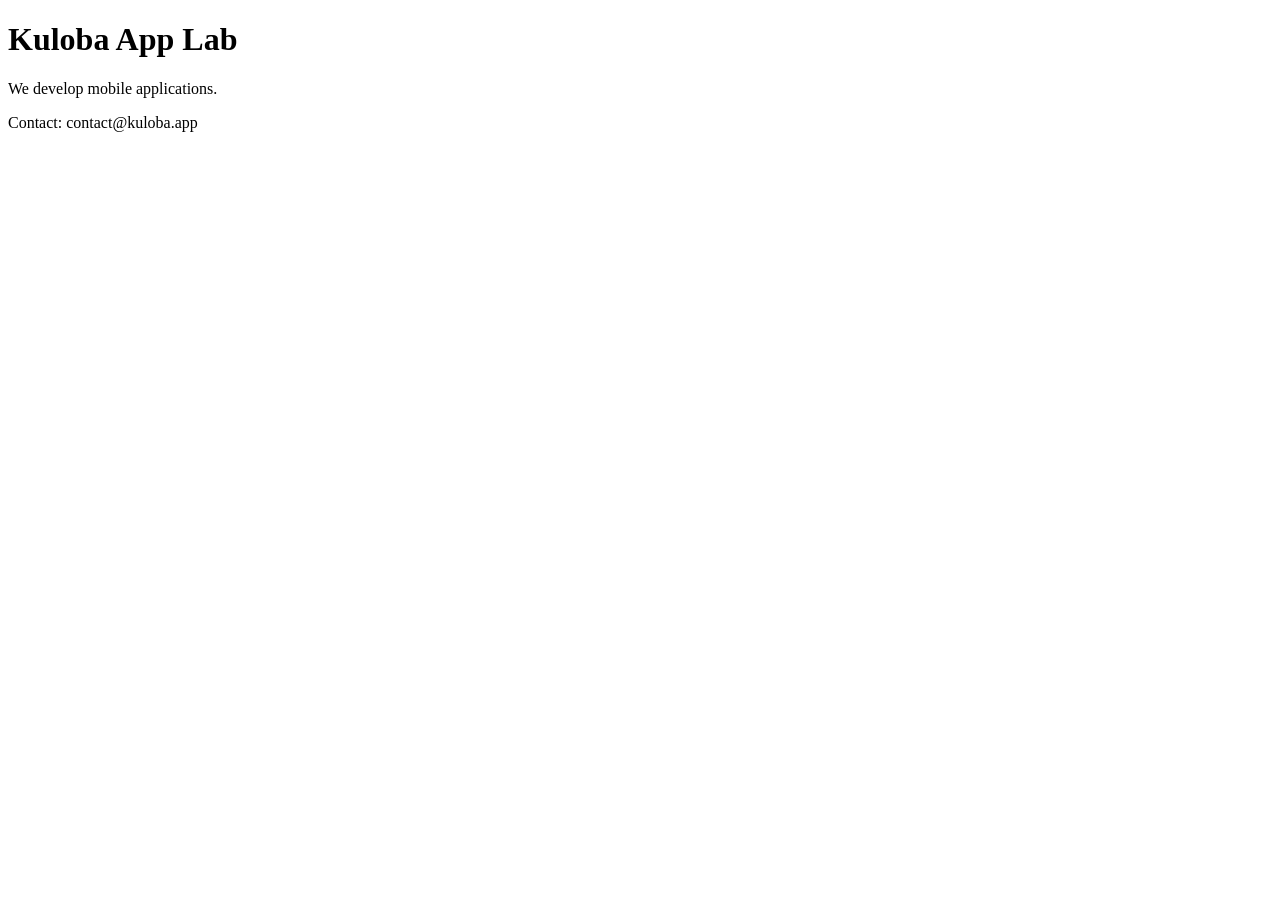
==== index.html @ 1ec1a7e4 "Add initial HTML structure for Kuloba App Lab" ====
<!DOCTYPE html>
<html lang="ja">
<head>
  <meta charset="UTF-8">
  <title>Kuloba App Lab</title>
</head>
<body>
  <h1>Kuloba App Lab</h1>
  <p>We develop mobile applications.</p>
  <p>Contact: contact@kuloba.app</p>
</body>
</html>
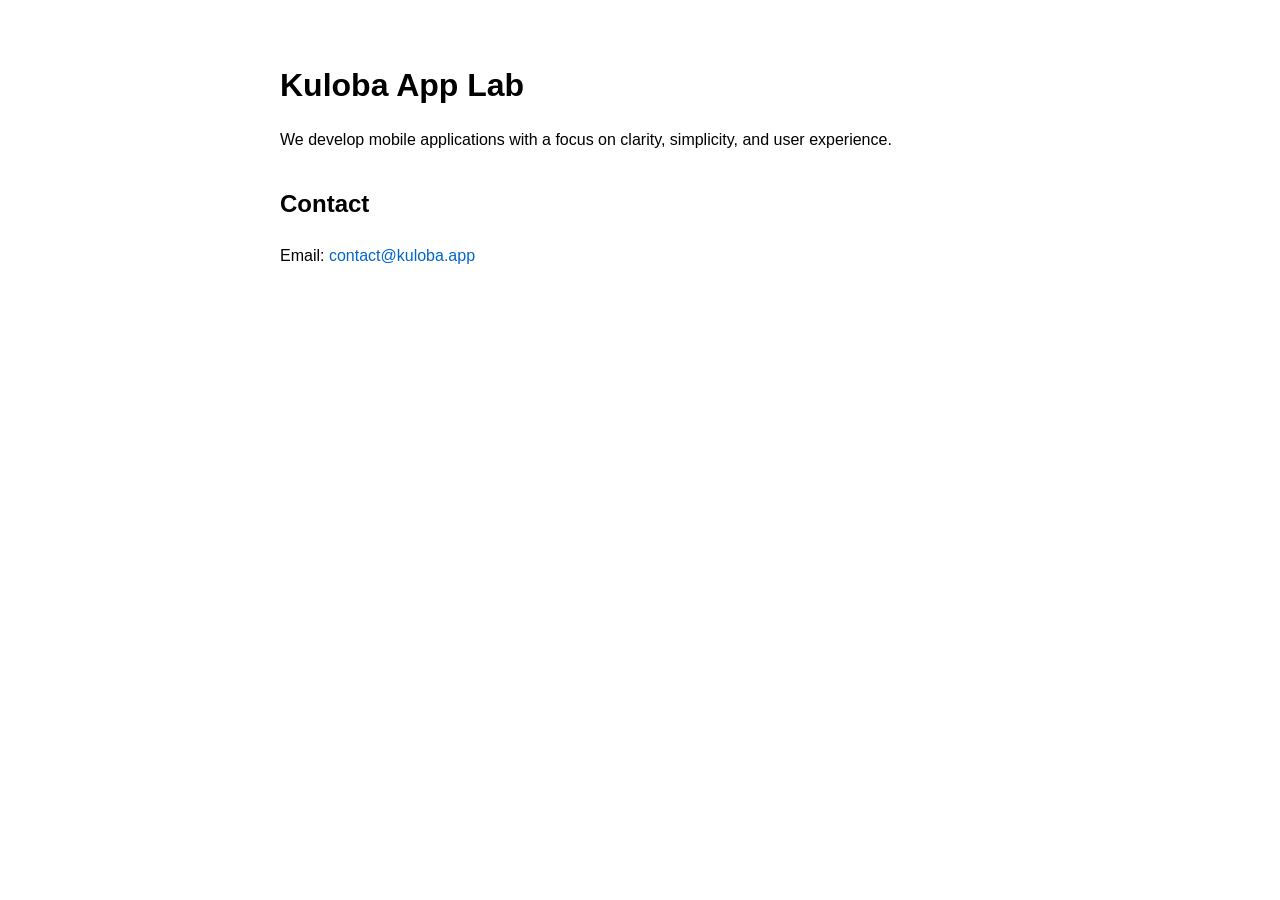
==== commit dfc6650b: "Revise content and add contact section in index.html Updated the contact information and added a sec" ====
--- a/index.html
+++ b/index.html
@@ -1,12 +1,41 @@
 <!DOCTYPE html>
-<html lang="ja">
+<html lang="en">
 <head>
   <meta charset="UTF-8">
+  <meta name="viewport" content="width=device-width, initial-scale=1.0">
   <title>Kuloba App Lab</title>
+  <style>
+    body {
+      font-family: Arial, sans-serif;
+      max-width: 720px;
+      margin: 60px auto;
+      padding: 0 20px;
+      line-height: 1.6;
+    }
+    h1 {
+      font-size: 32px;
+      margin-bottom: 10px;
+    }
+    a {
+      color: #0066cc;
+      text-decoration: none;
+    }
+    a:hover {
+      text-decoration: underline;
+    }
+    .section {
+      margin-top: 32px;
+    }
+  </style>
 </head>
 <body>
   <h1>Kuloba App Lab</h1>
-  <p>We develop mobile applications.</p>
-  <p>Contact: contact@kuloba.app</p>
+  <p>We develop mobile applications with a focus on clarity, simplicity, and user experience.</p>
+
+  <div class="section">
+    <h2>Contact</h2>
+    <p>Email: <a href="mailto:contact@kuloba.app">contact@kuloba.app</a></p>
+  </div>
+
 </body>
 </html>
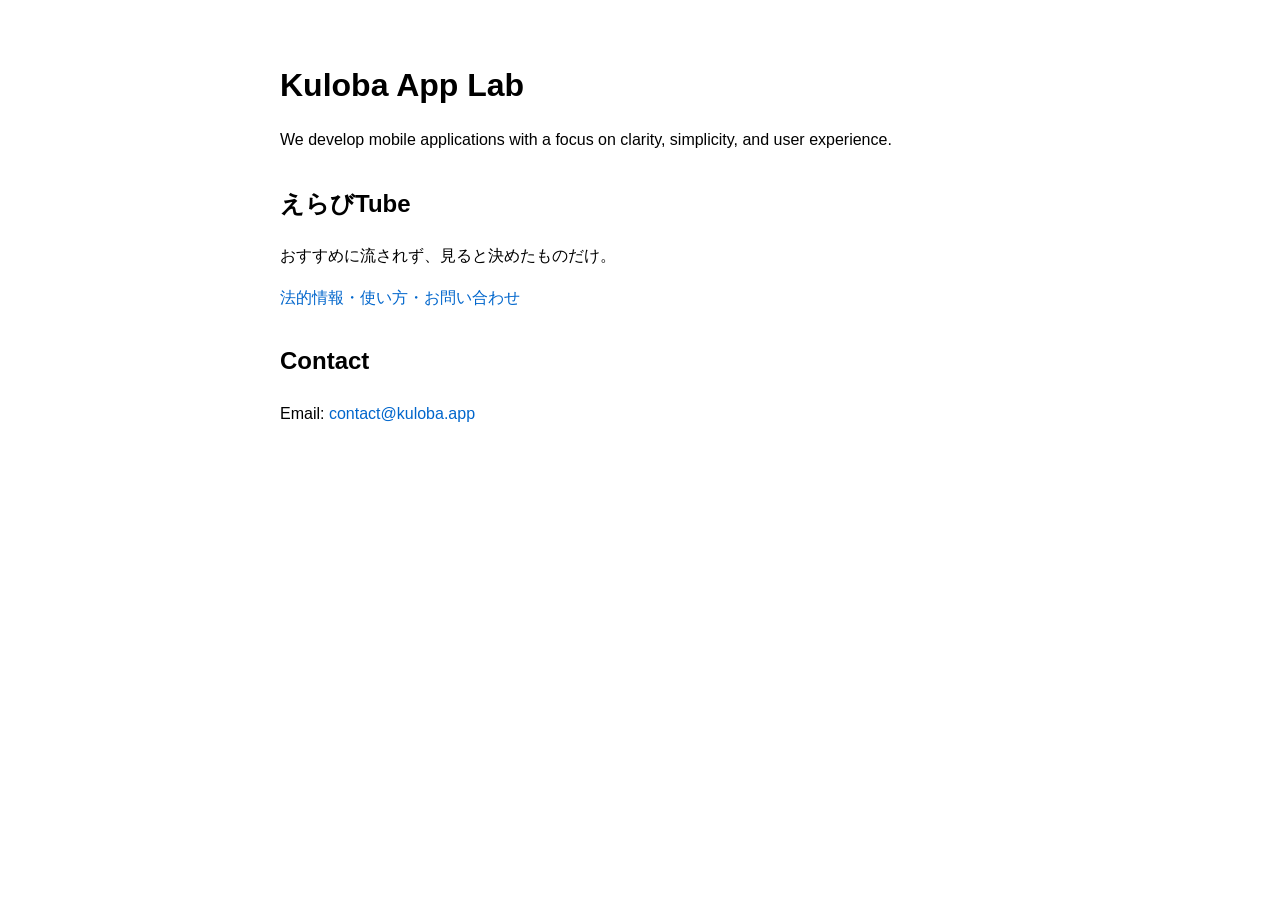
==== commit cda8d1ad: "Add ErabiTube legal and support pages" ====
--- a/index.html
+++ b/index.html
@@ -32,6 +32,12 @@
   <h1>Kuloba App Lab</h1>
   <p>We develop mobile applications with a focus on clarity, simplicity, and user experience.</p>
 
+  <div class="section" lang="ja">
+    <h2>えらびTube</h2>
+    <p>おすすめに流されず、見ると決めたものだけ。</p>
+    <p><a href="erabitube/legal/">法的情報・使い方・お問い合わせ</a></p>
+  </div>
+
   <div class="section">
     <h2>Contact</h2>
     <p>Email: <a href="mailto:contact@kuloba.app">contact@kuloba.app</a></p>
